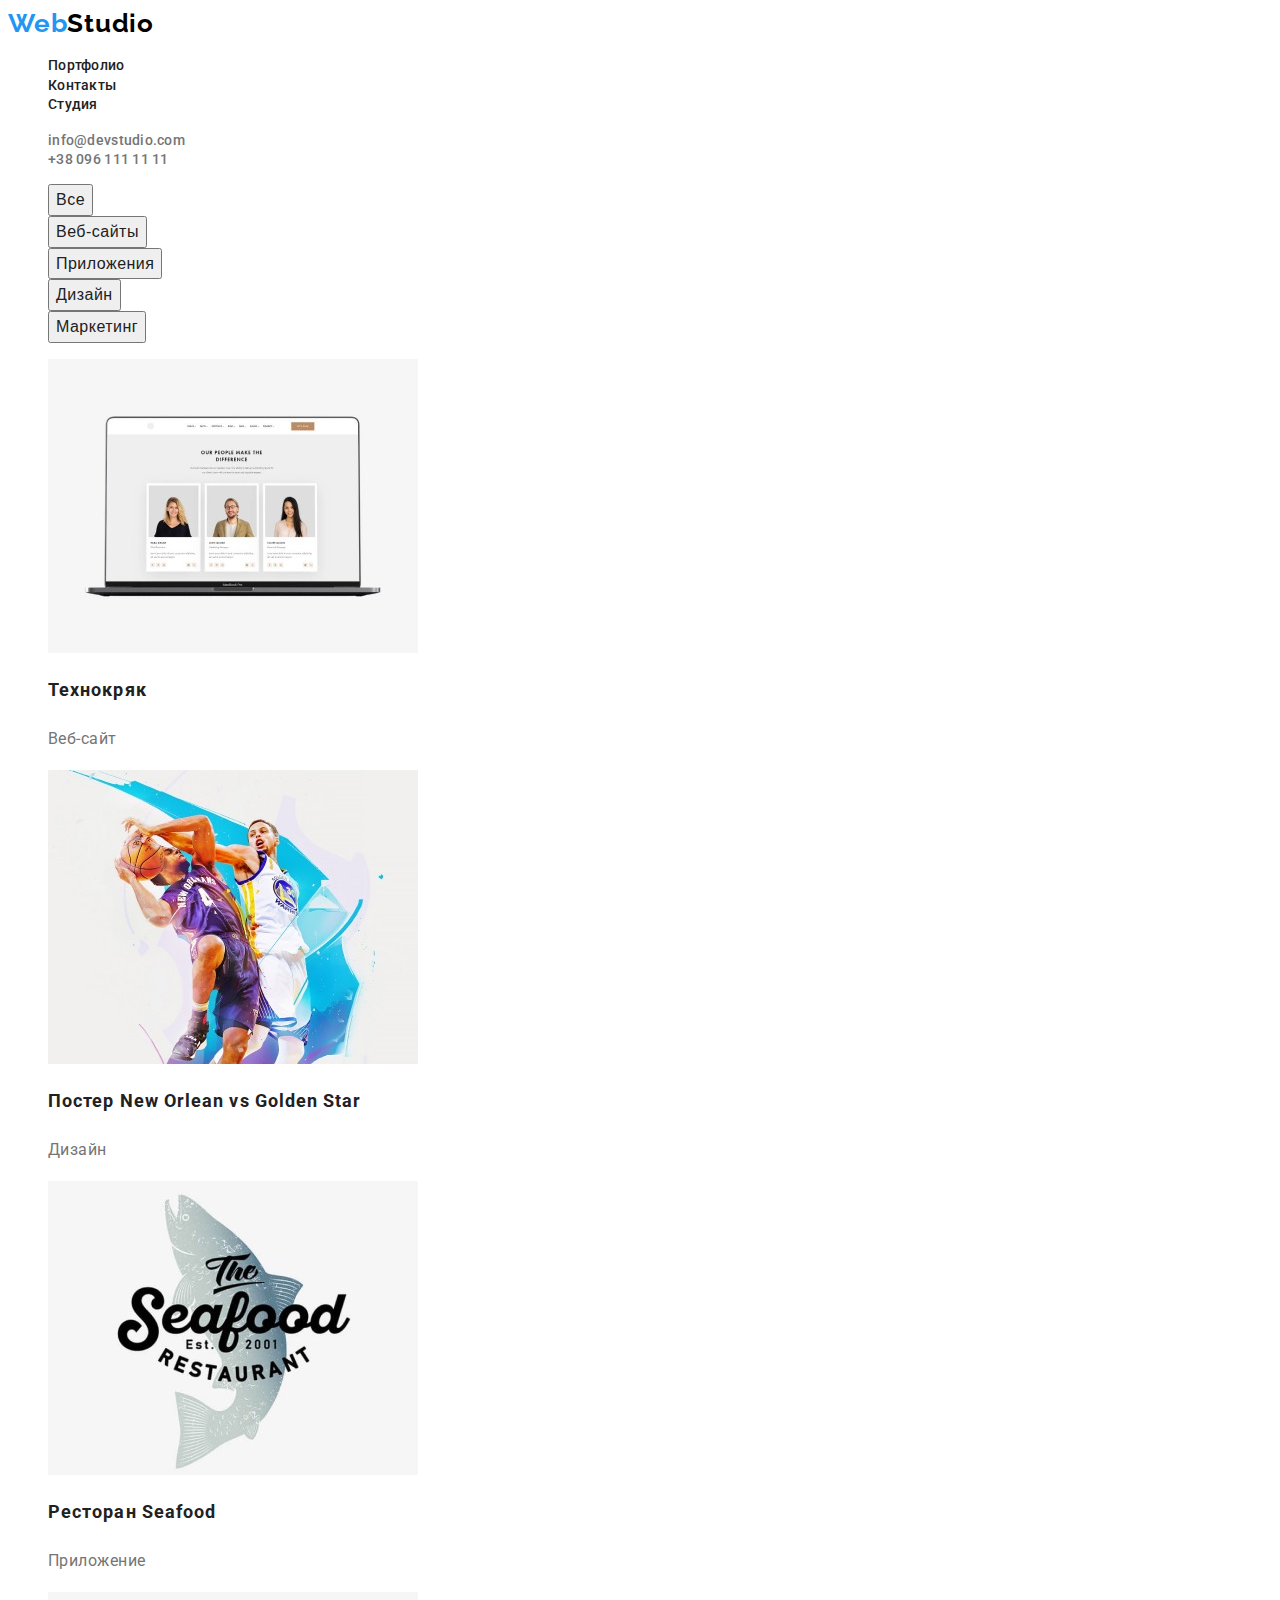
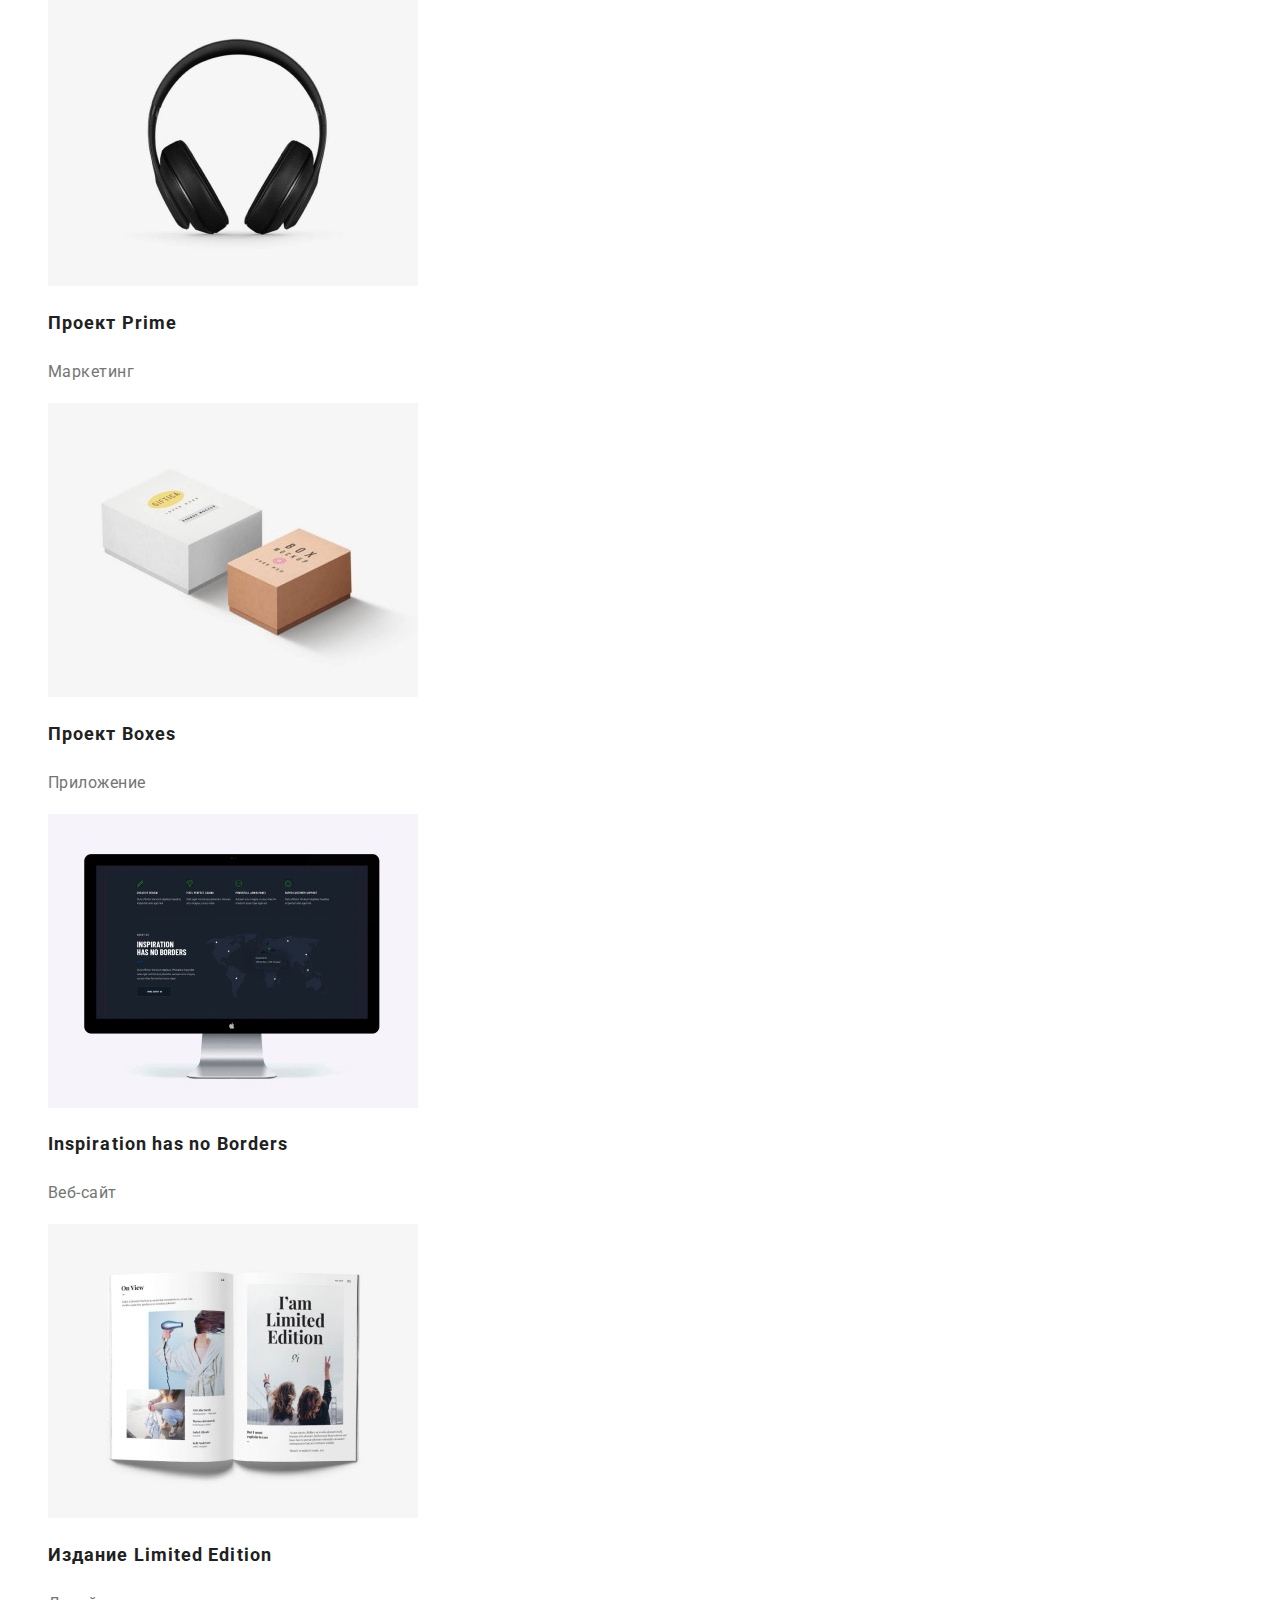
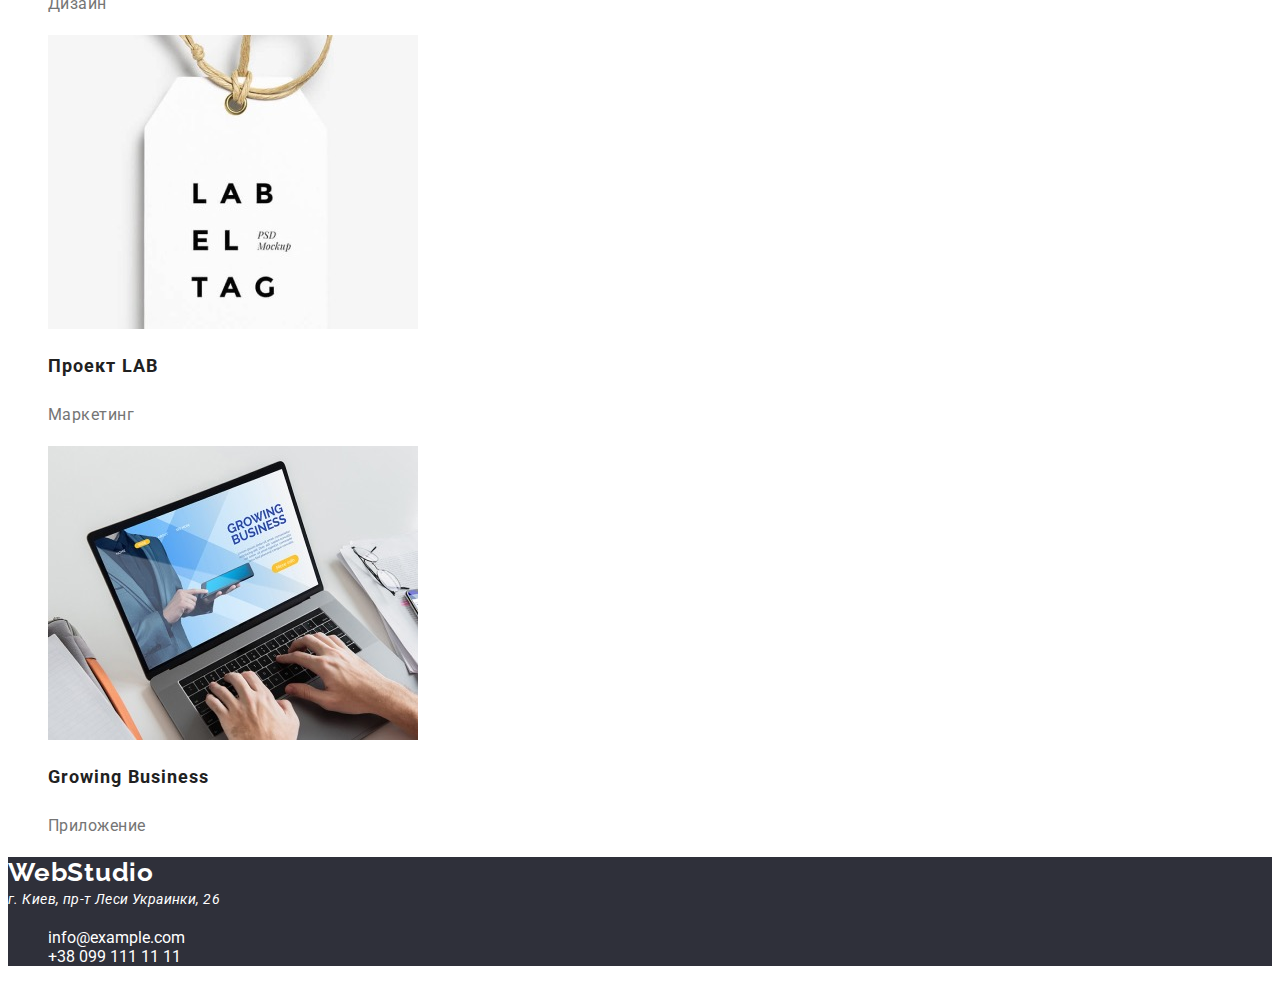
==== portfolio.html @ acdaaaf3 "portfolio" ====
<!DOCTYPE html>
<html lang="ru">
<head>
    <meta charset="UTF-8">
    <meta http-equiv="X-UA-Compatible" content="IE=edge">
    <meta name="viewport" content="width=device-width, initial-scale=1.0">
    <title>Portfolio</title>
    <link rel="stylesheet" href="./css/style.css">
    <link rel="preconnect" href="https://fonts.googleapis.com">
    <link rel="preconnect" href="https://fonts.gstatic.com" crossorigin>
    <link href="https://fonts.googleapis.com/css2?family=Raleway:wght@700&family=Roboto:wght@400;500;700;900&display=swap" rel="stylesheet">
</head>
<body>
    <header class="header">
        <nav class="header-nav">
            <a class="header-logo link" href="index.html"><span class="accent-logo">Web</span>Studio</a>
            <ul class="header-list list">
                <li><a href="portfolio.html" class="header-link link">Портфолио</a></li>
                <li><a href="" class="header-link link">Контакты</a></li>
                <li><a href="" class="header-link link">Студия</a></li>
            </ul>
        </nav>
        <ul class="header-contact-list list">
            <li><a class="header-contact-item link" href ="mailto:info@devstudio.com">info@devstudio.com</a></li>
            <li><a class="header-contact-item link" href="tel:+380961111111">+38 096 111 11 11</a></li>
        </ul>
    </header>
    <main>
        <section class="projects">
            <h1 hidden>Projects</h1>
            <!-- --------------------кнопки----------------------- -->
            <ul class="project-list-nav list">
                <li class="project-list-item">
                    <button class="project-button" type="button">Все</button>
                </li>
                <li class="project-list-item">
                    <button class="project-button" type="button">Веб-сайты</button>
                </li>
                <li class="project-list-item">
                    <button class="project-button" type="button">Приложения</button>
                </li>
                <li class="project-list-item">
                    <button class="project-button" type="button">Дизайн</button>
                </li>
                <li class="project-list-item">
                    <button class="project-button" type="button">Маркетинг</button>
                </li>
            </ul>
            <!-- --------------------/кнопки----------------------- -->
            <!-- --------------------Projects----------------------- -->
            <ul class="results-list list">
                <li class="results-item">
                    <img
                    src="./Img/projects/img.jpg"
                    alt="Веб-сайт"
                    width="370"
                    />
                    <div>
                        <h2 class="results-item-title">Технокряк</h2>
                        <p class="results-item-text">Веб-сайт</p>
                    </div>
                </li>
                <li class="results-item">
                    <img
                    src="./Img/projects/img-1.jpg"
                    alt="Постер"
                    width="370"
                        />
                    <div>
                        <h2 class="results-item-title">Постер New Orlean vs Golden Star</h2>
                        <p class="results-item-text">Дизайн</p>
                    </div>
                </li>
                <li class="results-item">
                    <img
                    src="./Img/projects/img-2.jpg"
                    alt="Логотип"
                    width="370"
                        />
                    <div>
                        <h2 class="results-item-title">Ресторан Seafood</h2>
                        <p class="results-item-text">Приложение</p>
                    </div>
                </li>
                <li class="results-item">
                    <img
                    src="./Img/projects/img-3.jpg"
                    alt="Наушники"
                    width="370"
                        />
                    <div>
                        <h2 class="results-item-title">Проект Prime</h2>
                        <p class="results-item-text">Маркетинг</p>
                    </div>
                </li>
                <li class="results-item">
                    <img
                    src="./Img/projects/img-4.jpg"
                    alt="Коробки"
                    width="370"
                        />
                    <div>
                        <h2 class="results-item-title">Проект Boxes</h2>
                        <p class="results-item-text">Приложение</p>
                    </div>
                </li>
                <li class="results-item">
                    <img
                    src="./Img/projects/img-5.jpg"
                    alt="Сайт"
                    width="370"
                        />
                    <div>
                        <h2 class="results-item-title">Inspiration has no Borders</h2>
                        <p class="results-item-text">Веб-сайт</p>
                    </div>
                </li>
                <li class="results-item">
                    <img
                    src="./Img/projects/img-6.jpg"
                    alt="Книжка"
                    width="370"
                        />
                    <div>
                        <h2 class="results-item-title">Издание Limited Edition</h2>
                        <p class="results-item-text">Дизайн</p>
                    </div>
                </li>
                <li class="results-item">
                    <img
                    src="./Img/projects/img-7.jpg"
                    alt="Бирка"
                    width="370"
                        />
                    <div>
                        <h2 class="results-item-title">Проект LAB</h2>
                        <p class="results-item-text">Маркетинг</p>
                    </div>
                </li>
                <li class="results-item">
                    <img
                    src="./Img/projects/img-8.jpg"
                    alt="Ноутбук"
                    width="370"
                        />
                    <div>
                        <h2 class="results-item-title">Growing Business</h2>
                        <p class="results-item-text">Приложение</p>
                    </div>
                </li>
            </ul>
        </section>
        <!-- --------------------/Projects----------------------- -->
    </main>
    <footer class="footer">
            <a class="footer-logo link" href="index.html">WebStudio</a>
        <address>
            <a class="footer-address link" href="https://goo.gl/maps/NozThFSos2tHS6zk9">г. Киев, пр-т Леси Украинки, 26</a>
        </address>
        <ul>
            <li class="list">
                <a class="footer-contacts link" href="mailto:info@example.com">info@example.com</a>
            </li>
            <li class="list">
            <a class="footer-contacts link" href="tel:+380991111111">+38 099 111 11 11</a>
            </li>
        </ul>
    </footer>
</body>
</html>
---- css/style.css ----
:root {
    --logo-text-header-color: #000000;
    --logo-text-footer-color: #ffffff;
    --nav-color: #212121;
    --button-text-color-fist: #ffffff;
    --button-text-color-second: #212121;
    --main-title-color: #ffffff;
    --second-title-color: #212121;
    --first-text-color: #212121;
    --second-text-color: #757575;
    --header-contact-color: #757575;
    --accent-color: #2196F3;
    --background-first-color: #2F303A;
    --background-second-color: #F5F4FA;
    --third-text-color: #212121;
    --fourth-text-color: #757575;
}

body {
    font-family: "Roboto", sans-serif;
    color: var(--first-text-color);
}

/* ___________универсальные_____________ */

.list {
    list-style: none ;
}


.link {
    text-decoration: none;
}

/* ___________хедер_____________ */

.header-logo {
    font-family: "Raleway", sans-serif;
    font-style: normal;
    font-weight: bold;
    font-size: 26px;
    line-height: 1.19;
    letter-spacing: 0.03em;
    color: var(--logo-text-header-color);
}

.accent-logo {
    color: var(--accent-color);
}

.header-link {
    font-weight: 500;
    font-size: 14px;
    line-height: 1.33;
    letter-spacing: 0.02em;

    color: var(--nav-color)
}
.header-link:hover {
    color: var(--accent-color);
}
.header-link:focus {
    color: var(--accent-color);
}

.header-contact-item {
    font-weight: 500;
    font-size: 14px;
    line-height: 1.14;
    letter-spacing: 0.02em;
    color: var(--header-contact-color)
}
.header-contact-item:hover {
    color: var(--accent-color);
}
.header-contact-item:focus {
    color: var(--accent-color);
}

/* ___________hero_____________ */

.hero {
    background-color: var(--background-first-color);
}

.hero-title {
    font-weight: 900;
    font-size: 44px;
    line-height: 1.36;

    text-align: center;
    letter-spacing: 0.06em;
    text-transform: uppercase;
    color: var(--main-title-color);
}

.hero-button {
    cursor: pointer;
    font-weight: bold;
    font-size: 16px;
    line-height: 1.87;

    display: flex;
    align-items: center;
    text-align: center;
    letter-spacing: 0.06em;
    color: var(--button-text-color);
}

/* ___________деятельность_____________ */

.benefits-item-title {
    font-weight: bold;
    font-size: 14px;
    line-height: 1.14;
    letter-spacing: 0.03em;
    text-transform: uppercase;
    color: var(--first-text-color);
}

.benefits-item-text {
    font-size: 14px;
    line-height: 1.71;

    letter-spacing: 0.03em;
    color: var(--second-text-color);
}

/* ___________чем мы занимаемся_____________ */

.activity {
    font-weight: bold;
    font-size: 36px;
    line-height: 1.66;
    text-align: center;
    letter-spacing: 0.03em;
    color: var(--second-title-color);
}

.activity-title {
    font-weight: bold;
    font-size: 36px;
    line-height: 1.16;
    text-align: center;
    letter-spacing: 0.03em;
    color: var(--second-title-color);
}
/* ___________team_____________ */

.team {
    background-color: var(--background-second-color);
}

.team-title {
    font-weight: bold;
    font-size: 36px;
    line-height: 1.66;
    text-align: center;
    letter-spacing: 0.03em;
}

.team-item-title {
    font-weight: 500;
    font-size: 16;
    line-height: 1.18;
    letter-spacing: 0.03em;
    color: var(--third-text-color);
}

.team-item-text {
    font-size: 16px;
    line-height: 1.18;
    letter-spacing: 0.03em;
    color: var(--fourth-text-color);
}

/* ___________footer_____________ */
.footer {
    background-color: var(--background-first-color);
}

.footer-logo {
    font-family: "Raleway", sans-serif;
    font-style: normal;
    font-weight: bold;
    font-size: 26px;
    line-height: 1.19;

    letter-spacing: 0.03em;
    color: var(--logo-text-footer-color);
}

.footer-address {
    font-size: 14px;
    line-height: 1.71;

    letter-spacing: 0.03em;
    color: var(--logo-text-footer-color);
}

.footer-contacts {
    color: var(--logo-text-footer-color)
}
.footer-contacts:hover {
    color: var(--accent-color);
}
.footer-contacts:focus {
    color: var(--accent-color);
}


/* ___________PORTFOLIO_____________ */

.project-button {
    cursor: pointer;
    font-weight: 500;
    font-size: 16px;
    line-height: 1.62;

    text-align: center;
    letter-spacing: 0.03em;
    color: var(--button-text-color-second)
}
.project-button:hover {
    color: var(--button-text-color-fist);
}
.project-button:focus {
    color: var(--button-text-color-fist);
}

.results-item-title {
    font-weight: bold;
    font-size: 18px;
    line-height: 2;

    letter-spacing: 0.06em;
    color: var(--first-text-color);
}

.results-item-text {
    font-size: 16px;
    line-height: 1.87;

    letter-spacing: 0.03em;
    color: var(--second-text-color);
}
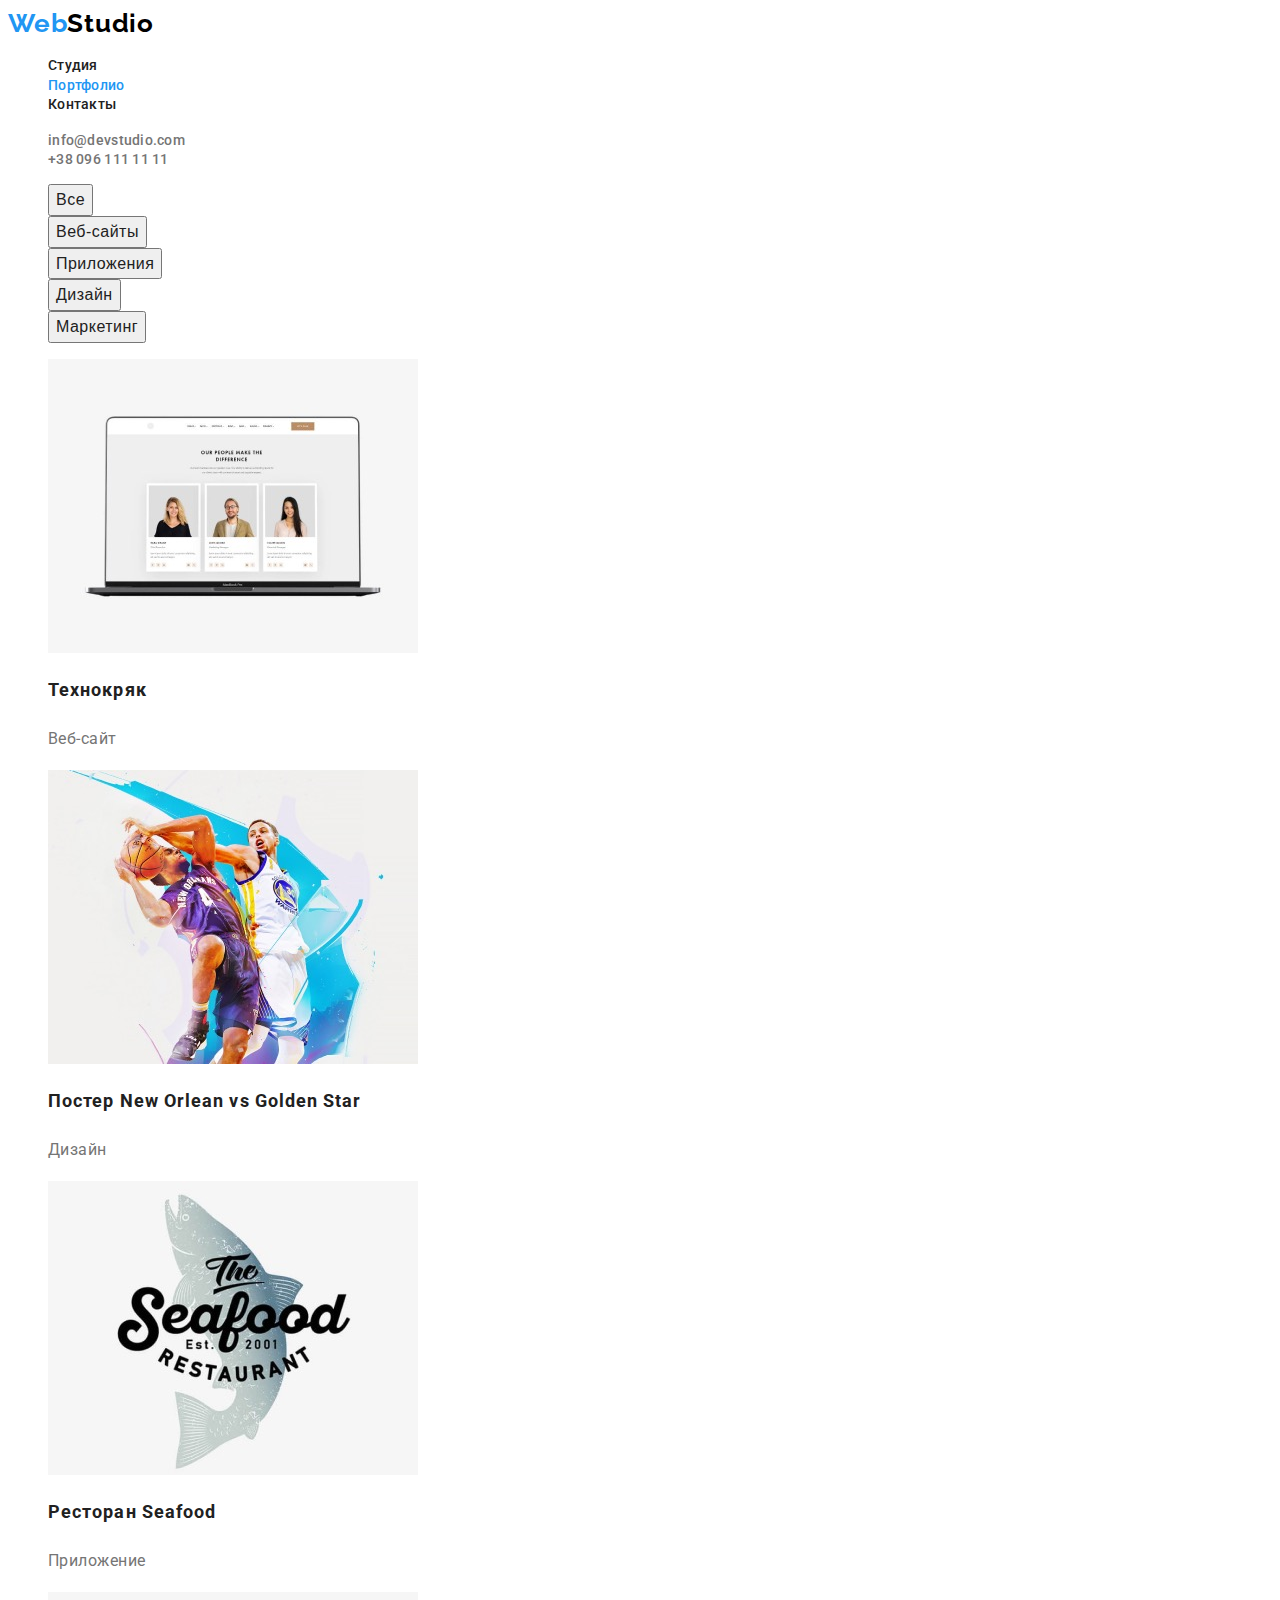
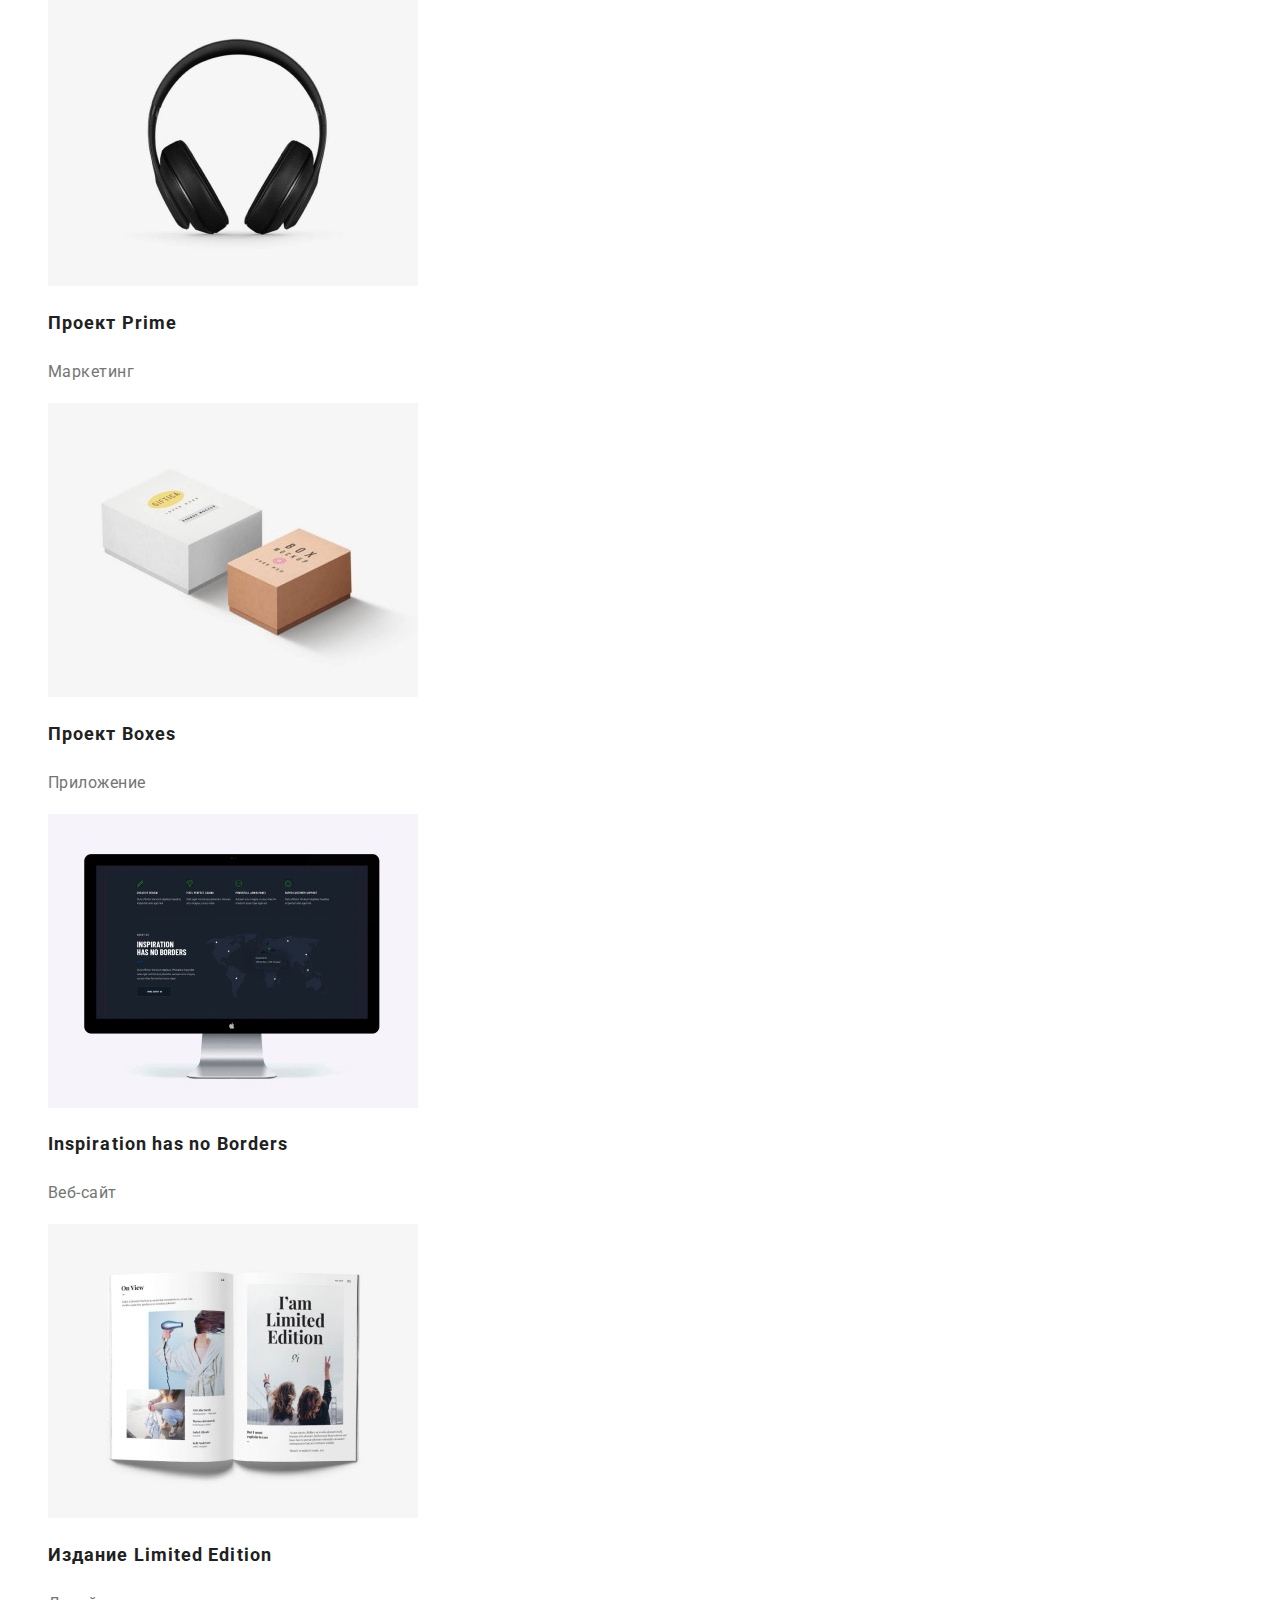
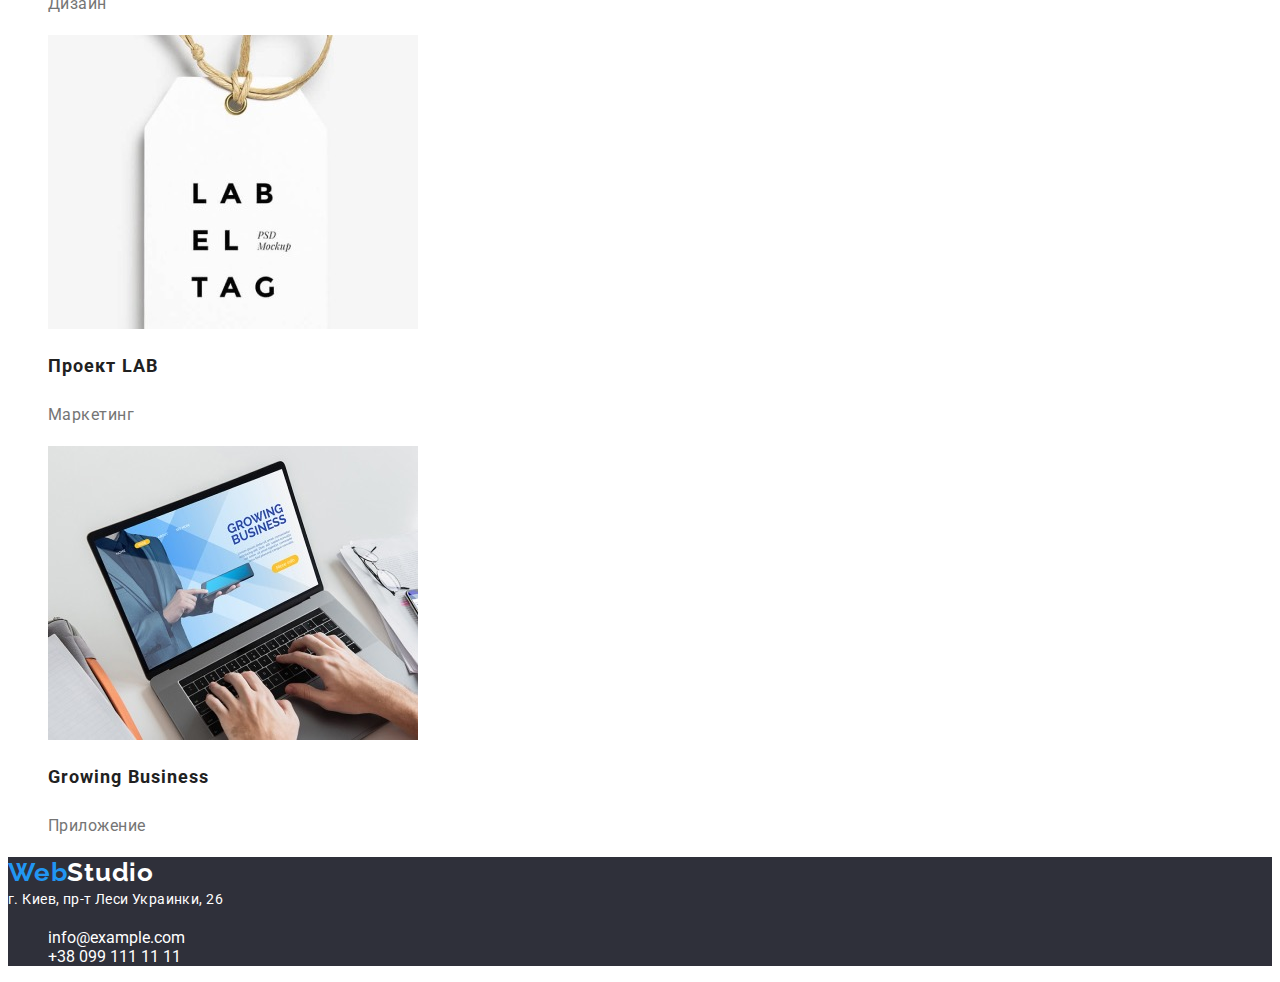
==== commit 4c742a51: "Коррекция хедера и футера" ====
--- a/portfolio.html
+++ b/portfolio.html
@@ -15,9 +15,9 @@
         <nav class="header-nav">
             <a class="header-logo link" href="index.html"><span class="accent-logo">Web</span>Studio</a>
             <ul class="header-list list">
-                <li><a href="portfolio.html" class="header-link link">Портфолио</a></li>
+                <li><a href="index.html" class="header-link link">Студия</a></li>
+                <li><a href="portfolio.html" class="header-link current link">Портфолио</a></li>
                 <li><a href="" class="header-link link">Контакты</a></li>
-                <li><a href="" class="header-link link">Студия</a></li>
             </ul>
         </nav>
         <ul class="header-contact-list list">
@@ -153,8 +153,8 @@
         <!-- --------------------/Projects----------------------- -->
     </main>
     <footer class="footer">
-            <a class="footer-logo link" href="index.html">WebStudio</a>
-        <address>
+            <a class="footer-logo link" href="index.html"><span class="accent-logo">Web</span>Studio</a>
+        <address class="address">
             <a class="footer-address link" href="https://goo.gl/maps/NozThFSos2tHS6zk9">г. Киев, пр-т Леси Украинки, 26</a>
         </address>
         <ul>
--- a/css/style.css
+++ b/css/style.css
@@ -48,12 +48,15 @@
     color: var(--accent-color);
 }
 
+.header-list .link.current {
+    color: var(--accent-color);
+}
+
 .header-link {
     font-weight: 500;
     font-size: 14px;
     line-height: 1.33;
     letter-spacing: 0.02em;
-
     color: var(--nav-color)
 }
 .header-link:hover {
@@ -245,4 +248,8 @@
     color: var(--second-text-color);
 }
 
-
+.address {
+    font-style: normal
+}
+
+
